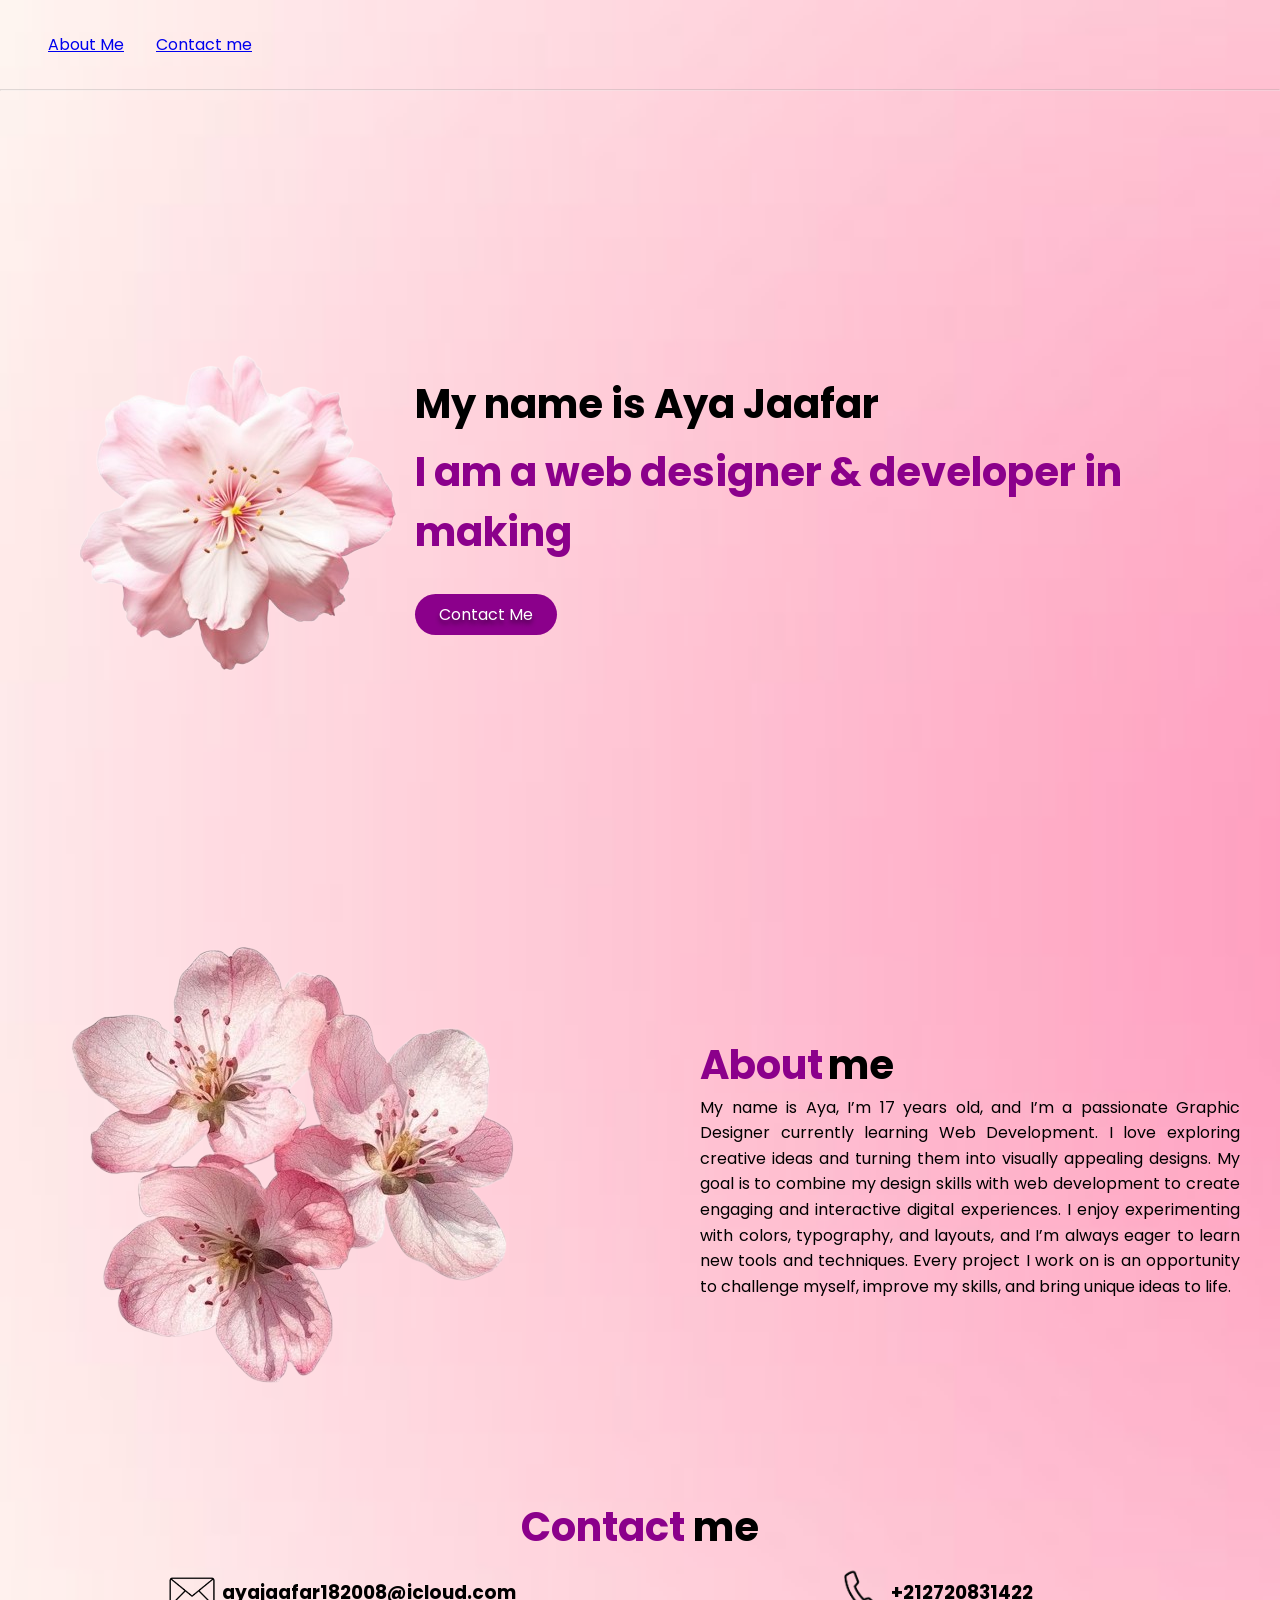
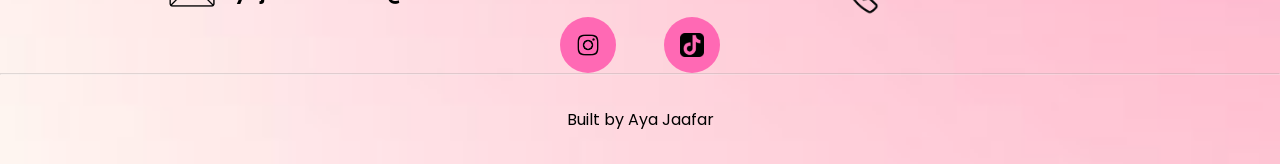
==== aya.html @ 9e8d5b5d "my website" ====
<!DOCTYPE html>
<html lang="en">
<head>
    <meta charset="UTF-8">
    <meta name="viewport" content="width=device-width, initial-scale=1.0">
    <title>Aya Jaafar</title>
    <link rel="icon" type="image/jpg" href="images/aya.jpg">
    <link rel="stylesheet" href="styles.css"> 
<link rel="preconnect" href="https://fonts.googleapis.com">
<link rel="preconnect" href="https://fonts.gstatic.com" crossorigin>
<link href="https://fonts.googleapis.com/css2?family=Poppins:ital,wght@0,100;0,200;0,300;0,400;0,500;0,600;0,700;0,800;0,900;1,100;1,200;1,300;1,400;1,500;1,600;1,700;1,800;1,900&display=swap" rel="stylesheet">
</head>
<body>
    <header>
<nav class="navigation">
    <ul>
        <li><a href="#AboutMe">About Me</a></li>
        <li><a href="#ContactMe">Contact me</a></li>
    </ul>
</nav>
    </header>
    <hr>
    <section class="hero">
    <img class="arrow" src="images/flower.png" alt="arrow">

        <div class="heroSub"> 
        <h1 class="name"> My name is Aya Jaafar </h1>
        <h1 class="title">I am a web designer & developer in making</h1>
        <div  class="heroBtns" >
         <a class="hireMe" href="#ContactMe">Contact Me</a>
        </div>
        </div>

    </section>

    <section class="AboutMe" id="AboutMe">
    <img 
    src="images/flower2.png"
    alt="aboutMe image"
    class="aboutMeImg" >
    <div class="classContainer">
<div class="textTitle">
    <h1 class="aboutName">About</h1>
    <h1 class="aboutTitle">me</h1>
</div>
<p class="aboutMePar">
    My name is Aya, I’m 17 years old, and I’m a passionate Graphic Designer currently learning Web Development. I love exploring creative ideas and turning them into visually appealing designs. My goal is to combine my design skills with web development to create engaging and interactive digital experiences. I enjoy experimenting with colors, typography, and layouts, and I’m always eager to learn new tools and techniques. Every project I work on is an opportunity to challenge myself, improve my skills, and bring unique ideas to life.
</p>
    </div>
    </section>
    <section class="contactContainner" id="ContactMe">
        <div class="contactTitle">
            <h1 class="aboutName">Contact</h1>
            <h1 class="aboutTitle">me</h1>

        </div>
    <div class="contact"> 
        <div class="emailAndPhone">
            <img src="images/email.png" alt="email logo"
            height="50px"
            width="50px"/>
            <a href="mailto:ayajaafar182008@icloud.com">
            <h3>ayajaafar182008@icloud.com</h3>
            </a>
        </div>
        <div class="emailAndPhone">
        <img src="images/phone.png" alt="phone logo"
        height="50px"
        width="50px"/>
        <h3>+212720831422</h3>
        </div>
    </div>

        <div class="socialMedia">
            <a href="https://www.instagram.com/jaafa.yaa?utm_source=ig_web_button_share_sheet&igsh=ZDNlZDc0MzIxNw==">
                <img src="images/insta.png" alt="my imstagram account"
                height="50px"
                width="50px">
            </a>
        <a href="https://www.tiktok.com/@ayaa.jaf?_t=ZS-8zU3Zz4rmfY&_r=1">
            <img src="images/tiik.png" alt="my tiktok account"
            height="50px"
            width="50px">
        </a>

        </div>

    </section>
    <hr>
<footer>
    <p>Built by Aya Jaafar</p>
</footer>

</body>
</html>
---- styles.css ----
*{
margin: 0;
padding: 0;
box-sizing: border-box;
scroll-behavior: smooth;
font-family: Poppins;
}
body{
  background-image: url(images/wallpaper.jpg);
background-size: cover;
}
header{
  display: flex;
  justify-content: space-between;
  align-items: center;
  margin: 2rem auto;
  padding: 0 0.5rem;
  max-width: 1200px;
}
.navigation ul{
  display: flex;
  list-style-type: none;
  gap: 2rem;
}
.navigation{
  text-decoration: none;
  color: white
}
.navigation :hover{
  text-decoration: none;
  color: crimson;
}
hr{
  opacity: 30%;
}
.hero{
display: flex;
justify-content: space-between;
margin: 5rem auto;
align-items: center;
max-width: 1200px;
}
.heroSub{
  display: flex;
  flex-direction: column;
  gap: 0.5rem;
}
.name{
 
  color: black
}
.title{

  color: darkmagenta;
}
h1{
  font-size: 2.5rem;
}
.heroBtns{
  display: flex;
  gap: 1rem;
  margin-top: 1.5rem;
}
.hireMe{
  background-color: darkmagenta;
  color: white;
  border-radius: 24px;
  text-decoration: none;
  padding: 0.5rem 1.5rem;
  text-shadow: 0px 4px 4px rgba(0, 0, 0, 0.5);;
  
}
.AboutMe{
  display: flex;
  justify-content: space-between;
  align-items: center;
  margin: 5rem auto;
  max-width: 1200px;
  gap: 10rem;
}
.textContainer{
  display: flex;
  flex-direction: column;
}
.textTitle{
  display: flex;
  align-items: center;
  gap: 5px;
  font-size: 2rem;
}
.aboutName{
  color: darkmagenta;
}
.aboutTitle{
  color: black;
}
.aboutMePar{
  text-align: justify;
  color: black;
}
.contactContainter{
  display: flex;
  flex-direction: column;
  align-items: center;
  justify-content: space-around;
  gap: 2rem;
  margin: 2rem auto;
  max-width: 1200px;
}
.contactTitle{
  display: flex;
  align-items: center;
  justify-content: center;
  gap: 0.5rem;
  margin-bottom: 10px;
  font-size: 2rem;
}
.contact{
  display: flex;
  align-items: center;
  justify-content: center;
  margin-right: 5rem;
  gap: 20rem;
}
.contact h3, .contact a{
  color: black;
  text-decoration: none;
}
.emailAndPhone{
  display: flex;
  align-items: center;
  justify-content: center;
  gap: 5px;
}
.socialMedia{
  display: flex;
  align-items: center;
  justify-content: center;
  gap: 3rem;
}
.socialMedia a{
  display: flex;
  align-items: center;
  justify-content: center;
  border-radius: 50px;
  background-color: hotpink;
  backdrop-filter: blur(4px);
  padding: 1rem;
}
.socialMedia img{
  width: 24px;
  height: 24px;
}
footer{
color: black;
padding: 2rem;
text-align: center;
}
*{
  margin: 0;
  padding: 0;
  box-sizing: border-box;
  scroll-behavior: smooth;
  font-family: Poppins;
}

body{
  background-image: url(images/wallpaper.jpg);
  background-size: cover;
}

header{
  display: flex;
  justify-content: space-between;
  align-items: center;
  margin: 2rem auto;
  padding: 0 0.5rem;
  max-width: 1200px;
}

.navigation ul{
  display: flex;
  list-style-type: none;
  gap: 2rem;
}

.navigation{
  text-decoration: none;
  color: white;
}

.navigation :hover{
  text-decoration: none;
  color: crimson;
}

hr{
  opacity: 30%;
}

.hero{
  display: flex;
  justify-content: space-between;
  margin: 5rem auto;
  align-items: center;
  max-width: 1200px;
}

.heroSub{
  display: flex;
  flex-direction: column;
  gap: 0.5rem;
}

.name{
  color: black;
}

.title{
  color: darkmagenta;
}

h1{
  font-size: 2.5rem;
}

.heroBtns{
  display: flex;
  gap: 1rem;
  margin-top: 1.5rem;
}

.hireMe{
  background-color: darkmagenta;
  color: white;
  border-radius: 24px;
  text-decoration: none;
  padding: 0.5rem 1.5rem;
  text-shadow: 0px 4px 4px rgba(0, 0, 0, 0.5);
}

.AboutMe{
  display: flex;
  justify-content: space-between;
  align-items: center;
  margin: 5rem auto;
  max-width: 1200px;
  gap: 10rem;
}

.textContainer{
  display: flex;
  flex-direction: column;
}

.textTitle{
  display: flex;
  align-items: center;
  gap: 5px;
  font-size: 2rem;
}

.aboutName{
  color: darkmagenta;
}

.aboutTitle{
  color: black;
}

.aboutMePar{
  text-align: justify;
  color: black;
  max-width: 600px;
  margin: 5 auto;
  font-size: 1rem;
  line-height: 1.6;
}

.contactContainer{
  display: flex;
  flex-direction: column;
  align-items: center;
  justify-content: space-around;
  gap: 2rem;
  margin: 2rem auto;
  max-width: 1200px;
}

.contactTitle{
  display: flex;
  align-items: center;
  justify-content: center;
  gap: 0.5rem;
  margin-bottom: 10px;
  font-size: 2rem;
}

.contact{
  display: flex;
  align-items: center;
  justify-content: center;
  margin-right: 5rem;
  gap: 20rem;
}

.contact h3, .contact a{
  color: black;
  text-decoration: none;
}

.emailAndPhone{
  display: flex;
  align-items: center;
  justify-content: center;
  gap: 5px;
}

.socialMedia{
  display: flex;
  align-items: center;
  justify-content: center;
  gap: 3rem;
}

.socialMedia a{
  display: flex;
  align-items: center;
  justify-content: center;
  border-radius: 50px;
  background-color: hotpink;
  backdrop-filter: blur(4px);
  padding: 1rem;
}

.socialMedia img{
  width: 24px;
  height: 24px;
}

footer{
  color: black;
  padding: 2rem;
  text-align: center;
}

/* Responsive */
@media (max-width: 1023px) {
  header{
    margin-left: 1rem;
    margin-right: 1rem;
  }

  .hero{
    flex-direction: column;
    align-items: center;
    gap: 2rem;
    text-align: center;
  }

  .heroImg{
    width: 400px;
  }

  .name, .title{
    font-size: 2rem;
  }

  .arrow{
    display: none;
  }

  .AboutMe{
    flex-direction: column-reverse;
    align-items: center;
    gap: 2rem;
    text-align: center;
  }

  .textContainer{
    align-items: center;
    margin: 0rem 2rem;
    gap: 1rem;
  }

  .aboutName, .aboutTitle{
    font-size: 2rem;
  }

  .aboutMeImg{
    width: 100%;
    max-width: 400px;
  }

  .contactContainer {
    margin: 5rem 2rem;
    gap: 2rem;
  }

  .contact{
    flex-direction: column;
    gap: 1.5rem;
    margin-right: 0;
  }

  .socialMedia{
    gap: 1.5rem;
  }
}

@media (max-width: 480px) {
  h1{
    font-size: 1.8rem;
  }

  .heroImg, .aboutMeImg{
    width: 100%;
    max-width: 300px;
  }

  .heroBtns{
    flex-direction: column;
    gap: 1rem;
  }

  .hireMe{
    padding: 0.5rem 1rem;
    font-size: 1rem;
  }

  .contact h3{
    font-size: 0.9rem;
    text-align: center;
  }

  .socialMedia{
    gap: 1rem;
  }

  .socialMedia a{
    padding: 0.5rem;
  }

  .socialMedia img{
    width: 20px;
    height: 20px;
  }
}
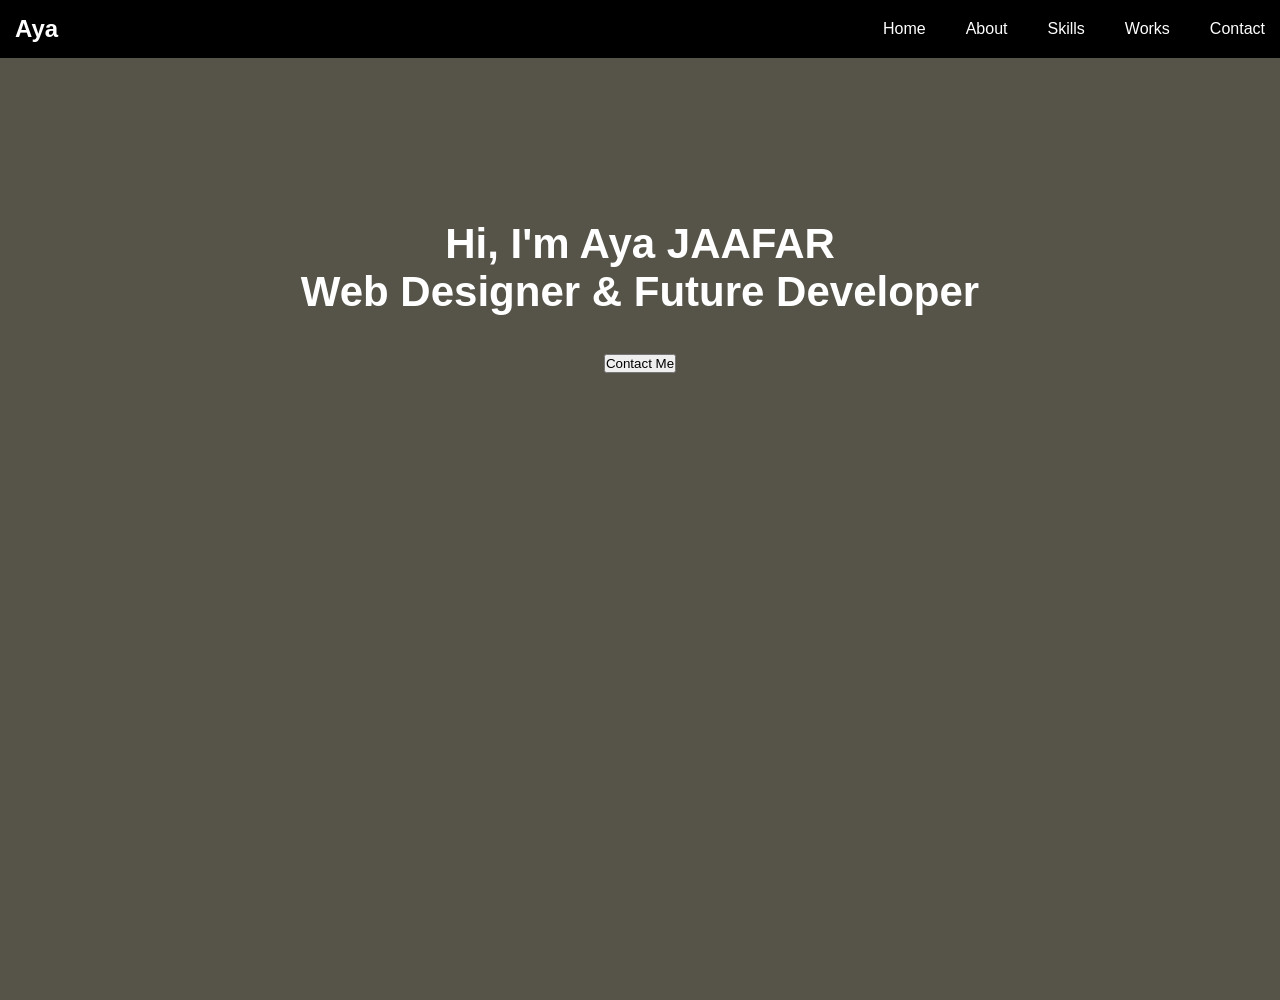
==== commit 4d70c73d: "modified aya html , styles.css . add and modified index.html , style.css" ====
--- a/aya.html
+++ b/aya.html
@@ -1,95 +1,120 @@
 <!DOCTYPE html>
 <html lang="en">
 <head>
-    <meta charset="UTF-8">
-    <meta name="viewport" content="width=device-width, initial-scale=1.0">
-    <title>Aya Jaafar</title>
-    <link rel="icon" type="image/jpg" href="images/aya.jpg">
-    <link rel="stylesheet" href="styles.css"> 
-<link rel="preconnect" href="https://fonts.googleapis.com">
-<link rel="preconnect" href="https://fonts.gstatic.com" crossorigin>
-<link href="https://fonts.googleapis.com/css2?family=Poppins:ital,wght@0,100;0,200;0,300;0,400;0,500;0,600;0,700;0,800;0,900;1,100;1,200;1,300;1,400;1,500;1,600;1,700;1,800;1,900&display=swap" rel="stylesheet">
+<meta charset="UTF-8">
+<title>Aya Portfolio</title>
+
+<link rel="stylesheet" href="style.css">
+
+<style>
+section {
+    display: none;
+    padding: 60px;
+}
+
+section.active {
+    display: block;
+}
+
+.navigation {
+    display: flex;
+    justify-content: space-between;
+    background: black;
+    color: white;
+    padding: 15px;
+}
+
+.navigation ul {
+    display: flex;
+    gap: 20px;
+    list-style: none;
+}
+
+.navigation a {
+    color: white;
+    text-decoration: none;
+}
+
+.hero {
+    display: block;
+    text-align: center;
+    margin-top: 100px;
+}
+</style>
+
 </head>
+
 <body>
-    <header>
+
 <nav class="navigation">
+    <h2 class="logo">Aya</h2>
     <ul>
-        <li><a href="#AboutMe">About Me</a></li>
-        <li><a href="#ContactMe">Contact me</a></li>
+        <li><a href="#" onclick="showSection('home')">Home</a></li>
+        <li><a href="#" onclick="showSection('AboutMe')">About</a></li>
+        <li><a href="#" onclick="showSection('Skills')">Skills</a></li>
+        <li><a href="#" onclick="showSection('Works')">Works</a></li>
+        <li><a href="#" onclick="showSection('ContactMe')">Contact</a></li>
     </ul>
 </nav>
-    </header>
-    <hr>
-    <section class="hero">
-    <img class="arrow" src="images/flower.png" alt="arrow">
 
-        <div class="heroSub"> 
-        <h1 class="name"> My name is Aya Jaafar </h1>
-        <h1 class="title">I am a web designer & developer in making</h1>
-        <div  class="heroBtns" >
-         <a class="hireMe" href="#ContactMe">Contact Me</a>
-        </div>
-        </div>
+<!-- HOME -->
+<section id="home" class="active hero">
+    <h1>Hi, I'm Aya JAAFAR <br> Web Designer & Future Developer</h1>
+    <br>
+    <button onclick="showSection('ContactMe')">Contact Me</button>
+</section>
 
-    </section>
+<!-- ABOUT -->
+<section id="AboutMe">
+    <h2>About Me</h2>
+    <p>
+    My name is Aya JAAFAR, I'm 18 years old, and I'm a passionate Graphic designer learning Web Development.
+    </p>
+</section>
 
-    <section class="AboutMe" id="AboutMe">
-    <img 
-    src="images/flower2.png"
-    alt="aboutMe image"
-    class="aboutMeImg" >
-    <div class="classContainer">
-<div class="textTitle">
-    <h1 class="aboutName">About</h1>
-    <h1 class="aboutTitle">me</h1>
-</div>
-<p class="aboutMePar">
-    My name is Aya, I’m 17 years old, and I’m a passionate Graphic Designer currently learning Web Development. I love exploring creative ideas and turning them into visually appealing designs. My goal is to combine my design skills with web development to create engaging and interactive digital experiences. I enjoy experimenting with colors, typography, and layouts, and I’m always eager to learn new tools and techniques. Every project I work on is an opportunity to challenge myself, improve my skills, and bring unique ideas to life.
-</p>
-    </div>
-    </section>
-    <section class="contactContainner" id="ContactMe">
-        <div class="contactTitle">
-            <h1 class="aboutName">Contact</h1>
-            <h1 class="aboutTitle">me</h1>
+<!-- SKILLS -->
+<section id="Skills">
+    <h2>My Skills</h2>
+    <div>Graphic Design</div>
+    <div>Web Development</div>
+    <div>Content Creation</div>
+</section>
 
-        </div>
-    <div class="contact"> 
-        <div class="emailAndPhone">
-            <img src="images/email.png" alt="email logo"
-            height="50px"
-            width="50px"/>
-            <a href="mailto:ayajaafar182008@icloud.com">
-            <h3>ayajaafar182008@icloud.com</h3>
-            </a>
-        </div>
-        <div class="emailAndPhone">
-        <img src="images/phone.png" alt="phone logo"
-        height="50px"
-        width="50px"/>
-        <h3>+212720831422</h3>
-        </div>
-    </div>
+<!-- WORKS -->
+<section id="Works">
+    <h2>My Works</h2>
+    <img src="images/baskrtball.jpg" width="200">
+    <img src="images/bugatti.jpg" width="200">
+    <img src="images/resteau.jpg" width="200">
+</section>
 
-        <div class="socialMedia">
-            <a href="https://www.instagram.com/jaafa.yaa?utm_source=ig_web_button_share_sheet&igsh=ZDNlZDc0MzIxNw==">
-                <img src="images/insta.png" alt="my imstagram account"
-                height="50px"
-                width="50px">
-            </a>
-        <a href="https://www.tiktok.com/@ayaa.jaf?_t=ZS-8zU3Zz4rmfY&_r=1">
-            <img src="images/tiik.png" alt="my tiktok account"
-            height="50px"
-            width="50px">
-        </a>
+<!-- CONTACT -->
+<section id="ContactMe">
+    <h2>Contact Me</h2>
 
-        </div>
+    <form onsubmit="sendMessage(event)">
+        <input type="text" placeholder="Your Name" required><br><br>
+        <input type="email" placeholder="Your Email" required><br><br>
+        <textarea placeholder="Your Message" required></textarea><br><br>
+        <button type="submit">Send</button>
+    </form>
 
-    </section>
-    <hr>
-<footer>
-    <p>Built by Aya Jaafar</p>
-</footer>
+    <p id="msg"></p>
+</section>
+
+<script>
+function showSection(id) {
+    let sections = document.querySelectorAll("section");
+    sections.forEach(sec => sec.classList.remove("active"));
+
+    document.getElementById(id).classList.add("active");
+}
+
+function sendMessage(e) {
+    e.preventDefault();
+    document.getElementById("msg").innerText = "Message sent!";
+}
+</script>
 
 </body>
 </html>
--- a/style.css
+++ b/style.css
@@ -0,0 +1,389 @@
+* {
+    margin: 0;
+    padding: 0;
+    box-sizing: border-box;
+    font-family: 'Poppins', sans-serif;
+}
+
+
+body {
+    background: #565449;
+    color: white;
+    scroll-behavior: smooth;
+}
+
+
+.navigation {
+    display: flex;
+    justify-content: space-between;
+    align-items: center;
+    padding: 15px 30px;
+    background: #11120D;
+    position: fixed; 
+    top: 0;
+    width: 100%;
+    z-index: 1000;
+}
+
+.logo {
+    font-weight: 800;
+}
+
+.navigation ul {
+    display: flex;
+    list-style: none;
+}
+
+.navigation li {
+    margin-left: 20px;
+}
+
+.navigation a {
+    text-decoration: none;
+    color: white;
+    transition: 0.3s;
+}
+
+.navigation a:hover {
+    color: #D8CFBC;
+}
+
+
+.menu-toggle {
+    display: none;
+    font-size: 25px;
+    cursor: pointer;
+}
+
+
+.hero {
+    min-height: 100vh;
+    display: flex;
+    justify-content: center;
+    align-items: center;
+    gap: 40px;
+    padding: 120px 60px 60px; 
+    flex-direction: row-reverse;
+}
+
+
+.hero-text {
+    width: auto;
+}
+
+.hero h1 {
+    font-size: 42px;
+    margin-bottom: 20px;
+}
+
+
+.hero-image {
+    width: auto;
+    display: flex;
+    justify-content: center;
+}
+
+.hero-image img {
+    width: 260px;
+    height: 260px;
+    border-radius: 50%;
+    object-fit: cover;
+    border: 4px solid #D8CFBC;
+}
+
+
+.btn {
+    background: #D8CFBC;
+    padding: 10px 20px;
+    color: black;
+    border-radius: 5px;
+    text-decoration: none;
+    transition: 0.3s;
+}
+
+.btn:hover {
+    background: #9d9075;
+}
+
+
+.AboutMe {
+    min-height: 100vh;
+    display: flex;
+    align-items: center;
+    justify-content: center;
+    gap: 40px;
+    padding: 60px 20px;
+}
+
+.AboutMe img {
+    width: 220px;
+    border-radius: 50%;
+    border: 3px solid #11120D;
+}
+
+.AboutMe h2 {
+    margin-bottom: 10px;
+}
+
+.AboutMe p {
+    max-width: 400px;
+    color: #cbd5f5;
+}
+
+
+.Skills {
+    min-height: 100vh;
+    text-align: center;
+    padding: 60px 20px;
+}
+
+.p1 {
+    margin-top: 20px;
+}
+
+.cards {
+    display: flex;
+    justify-content: center;
+    gap: 20px;
+    margin-top: 20px;
+}
+
+.card {
+    background: #11120D;
+    padding: 25px;
+    border-radius: 10px;
+    transition: 0.3s;
+    width: 200px;
+}
+
+.card:hover {
+    transform: translateY(-10px);
+    background: #1c1d16;
+}
+
+
+.Works {
+    min-height: 100vh;
+    text-align: center;
+    padding: 60px 20px;
+}
+
+.gallery {
+    display: flex;
+    justify-content: center;
+    gap: 20px;
+    margin-top: 20px;
+}
+
+.gallery img {
+    width: 220px;
+    border-radius: 10px;
+    transition: 0.3s;
+    cursor: pointer;
+}
+
+.gallery img:hover {
+    transform: scale(1.1);
+}
+
+
+.Contact {
+    min-height: 100vh;
+    text-align: center;
+    padding: 60px 20px;
+}
+
+
+form {
+    display: flex;
+    flex-direction: column;
+    gap: 10px;
+    max-width: 400px;
+    margin: 20px auto;
+}
+
+form input,
+form textarea {
+    padding: 12px;
+    border-radius: 5px;
+    border: none;
+    outline: none;
+}
+
+form textarea {
+    min-height: 100px;
+}
+
+form button {
+    background: #D8CFBC;
+    border: none;
+    padding: 12px;
+    border-radius: 5px;
+    cursor: pointer;
+    transition: 0.3s;
+}
+
+form button:hover {
+    background: #9d9075;
+}
+
+
+footer {
+    text-align: center;
+    padding: 20px;
+    background: #11120D;
+}
+
+
+.fade-in {
+    opacity: 0;
+    transform: translateY(20px);
+    animation: fadeIn 1s forwards;
+}
+
+.AboutMe h2,
+.Skills h2,
+.Works h2,
+.Contact h2 {
+    font-size: 48px; 
+    font-weight: 700; 
+    margin-bottom: 20px; 
+    color: #D8CFBC; 
+    text-transform: uppercase; 
+}
+.card h3 {
+    font-size: 24px; 
+    font-weight: 700;
+    margin-bottom: 10px;
+    text-align: center;
+}
+
+.cards {
+    display: flex;
+    justify-content: center; 
+    gap: 20px; 
+    flex-wrap: wrap; 
+    margin-top: 20px;
+}
+.card h3 {
+    font-size: 24px;      
+    font-weight: 700;     
+    margin-bottom: 10px;  
+    text-align: center;   
+}
+@keyframes fadeIn {
+    to {
+        opacity: 1;
+        transform: translateY(0);
+    }
+}
+
+
+/* =======================
+   📱 TABLET (max 900px)
+======================= */
+@media (max-width: 900px) {
+
+    .hero {
+        flex-direction: column;
+        text-align: center;
+        gap: 20px;
+    }
+
+    .hero h1 {
+        font-size: 32px;
+    }
+
+    .AboutMe {
+        flex-direction: column;
+        text-align: center;
+    }
+
+    .AboutMe p {
+        max-width: 100%;
+    }
+
+    .cards {
+        flex-wrap: wrap;
+    }
+
+    .gallery {
+        flex-wrap: wrap;
+    }
+}
+
+
+/* =======================
+   📱 MOBILE (max 600px)
+======================= */
+@media (max-width: 600px) {
+
+    /* NAVBAR */
+    .menu-toggle {
+        display: block;
+    }
+
+    .navigation ul {
+        position: absolute;
+        top: 60px;
+        right: 0;
+        background: #11120D;
+        width: 200px;
+        flex-direction: column;
+        align-items: center;
+        display: none;
+        padding: 20px 0;
+    }
+
+    .navigation ul.active {
+        display: flex;
+    }
+
+    .navigation li {
+        margin: 10px 0;
+    }
+
+    /* HERO */
+    .hero {
+        padding: 120px 20px 40px;
+    }
+
+    .hero h1 {
+        font-size: 26px;
+    }
+
+    .hero-image img {
+        width: 180px;
+        height: 180px;
+    }
+
+    /* ABOUT */
+    .AboutMe img {
+        width: 180px;
+    }
+
+    /* TITLES */
+    .AboutMe h2,
+    .Skills h2,
+    .Works h2,
+    .Contact h2 {
+        font-size: 28px;
+    }
+
+    /* CARDS */
+    .card {
+        width: 100%;
+        max-width: 300px;
+    }
+
+    /* GALLERY */
+    .gallery img {
+        width: 100%;
+        max-width: 250px;
+    }
+
+    /* FORM */
+    form {
+        width: 90%;
+    }
+}
